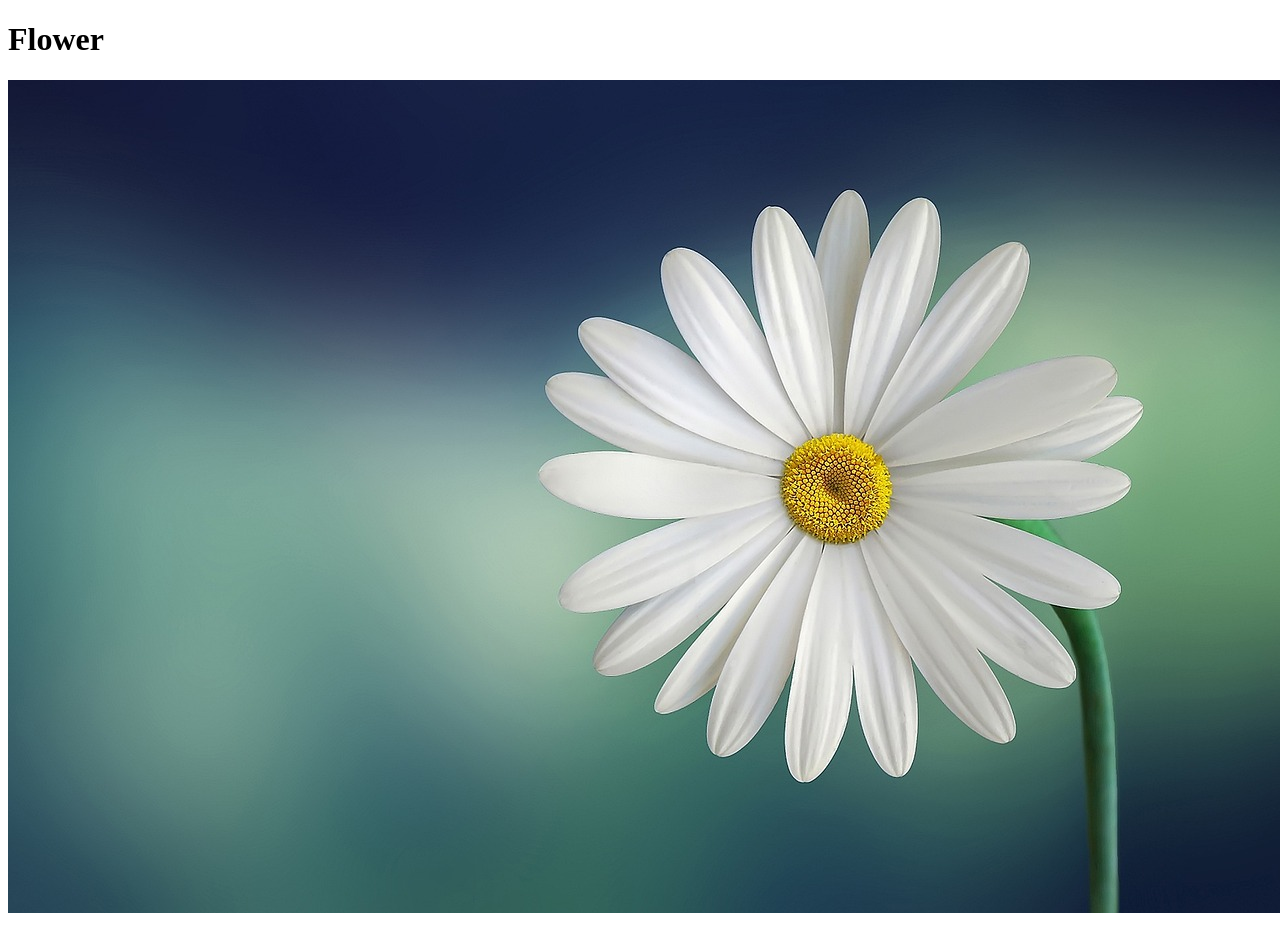
==== index.html @ d419a635 "first commit flower in html" ====
<!DOCTYPE html>
<html lang="en">

<head>
    <meta charset="UTF-8">
    <meta name="viewport" content="width=device-width, initial-scale=1.0">
    <title>Document</title>
</head>

<body>
    <h1>Flower</h1>
    <img src="./images/image.png" alt="flower">
</body>

</html>
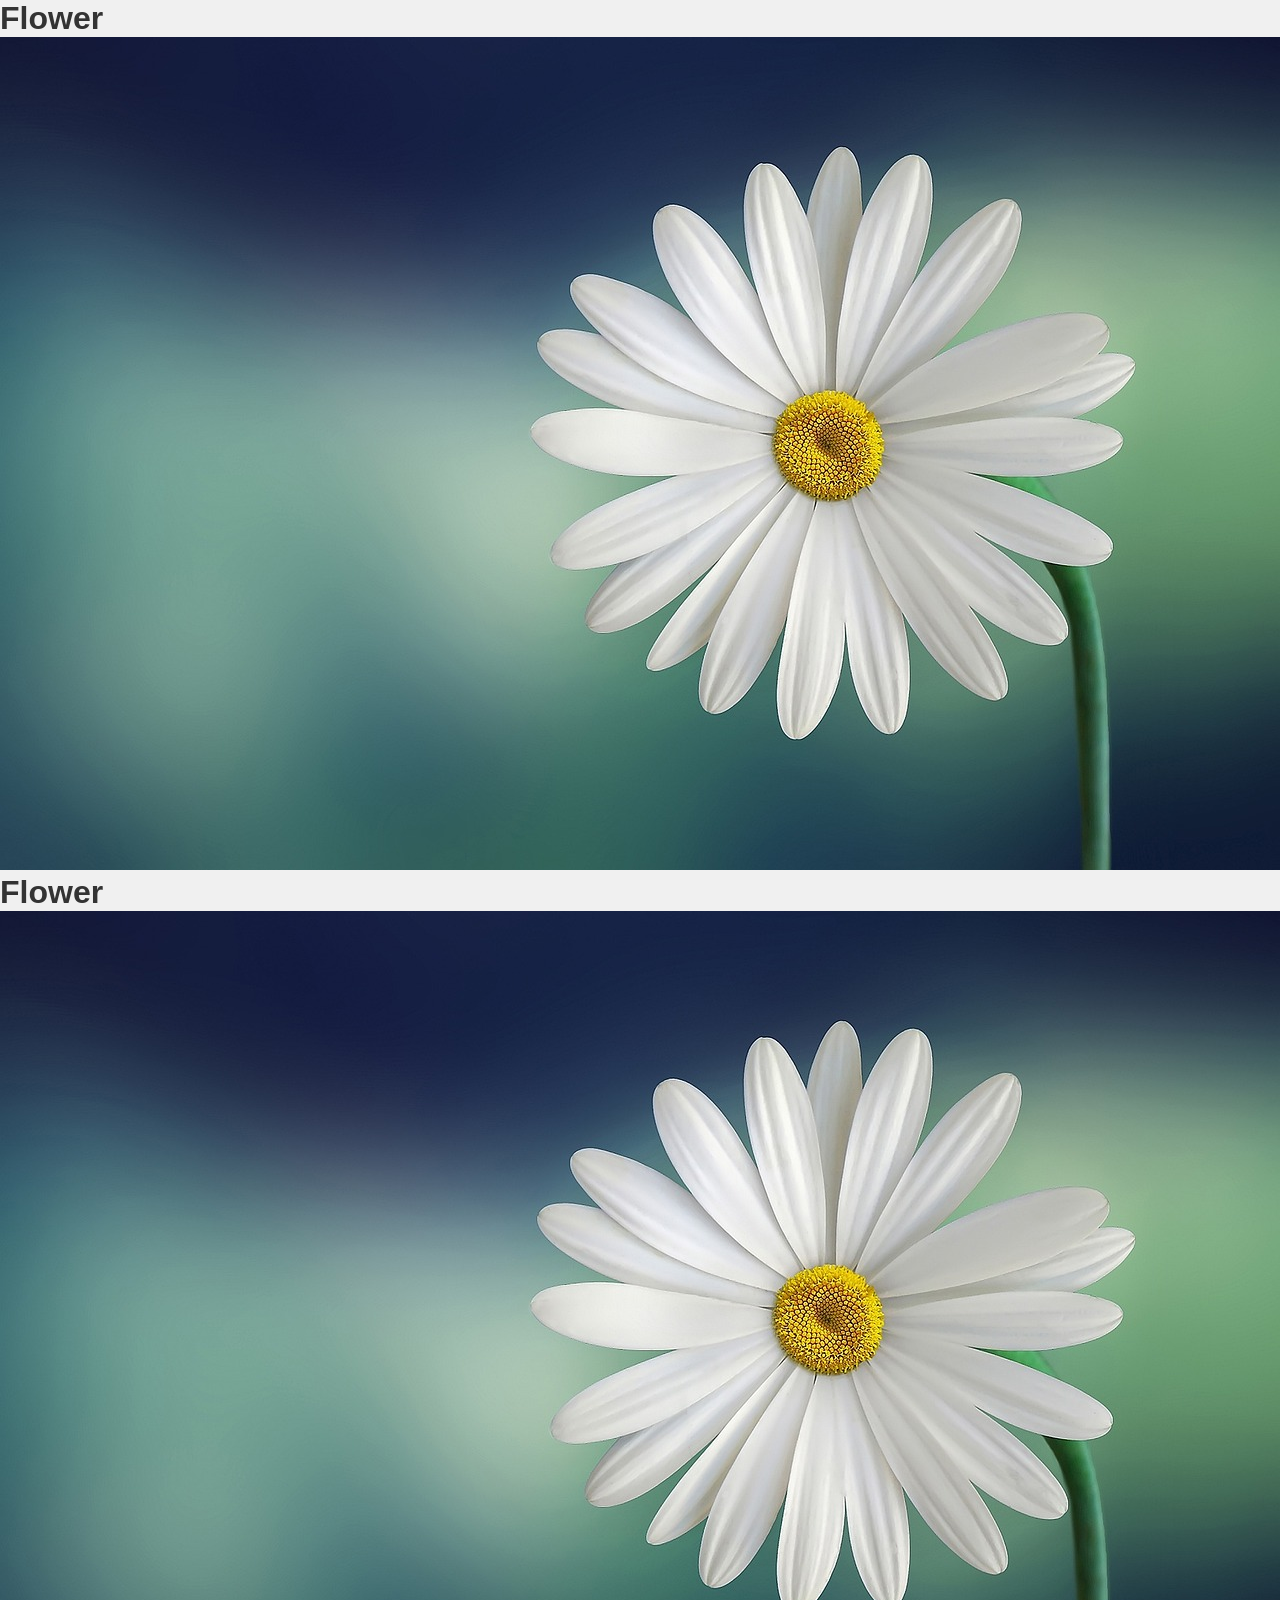
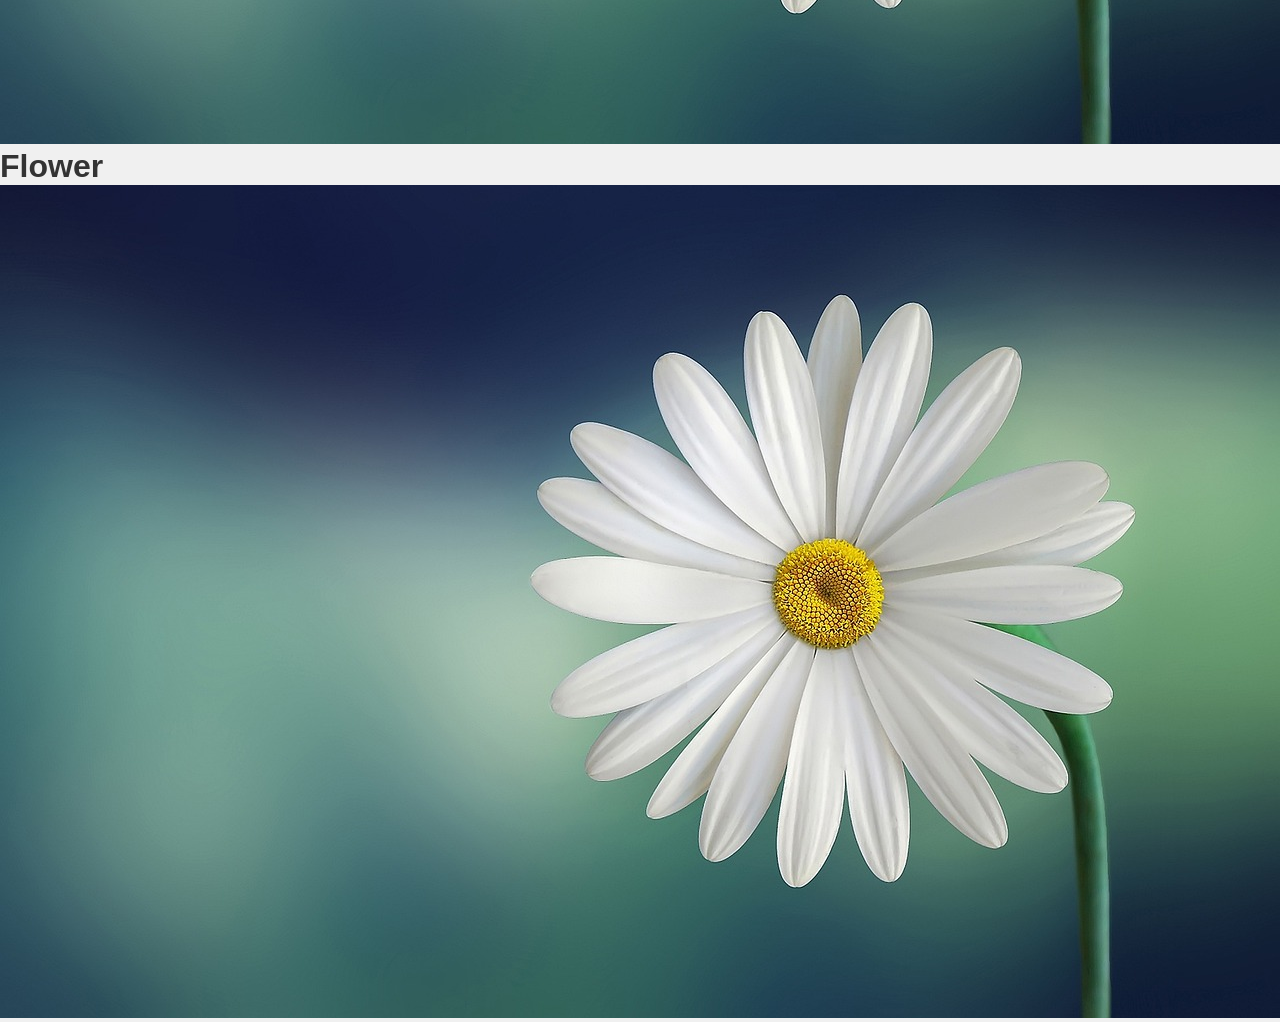
==== commit c01c048f: "added 2 img flower" ====
--- a/index.html
+++ b/index.html
@@ -5,11 +5,18 @@
     <meta charset="UTF-8">
     <meta name="viewport" content="width=device-width, initial-scale=1.0">
     <title>Document</title>
+    <link rel="stylesheet" href="./style.css">
 </head>
 
 <body>
     <h1>Flower</h1>
     <img src="./images/image.png" alt="flower">
+    
+    <h1>Flower</h1>
+    <img src="./images/image.png" alt="flower">
+    
+    <h1>Flower</h1>
+    <img src="./images/image.png" alt="flower">
 </body>
 
 </html>
--- a/style.css
+++ b/style.css
@@ -0,0 +1,9 @@
+* {
+    margin: 0;
+}
+
+body {
+    font-family: 'Segoe UI', Tahoma, Geneva, Verdana, sans-serif;
+    background-color: #f0f0f0;
+    color: #333;
+}
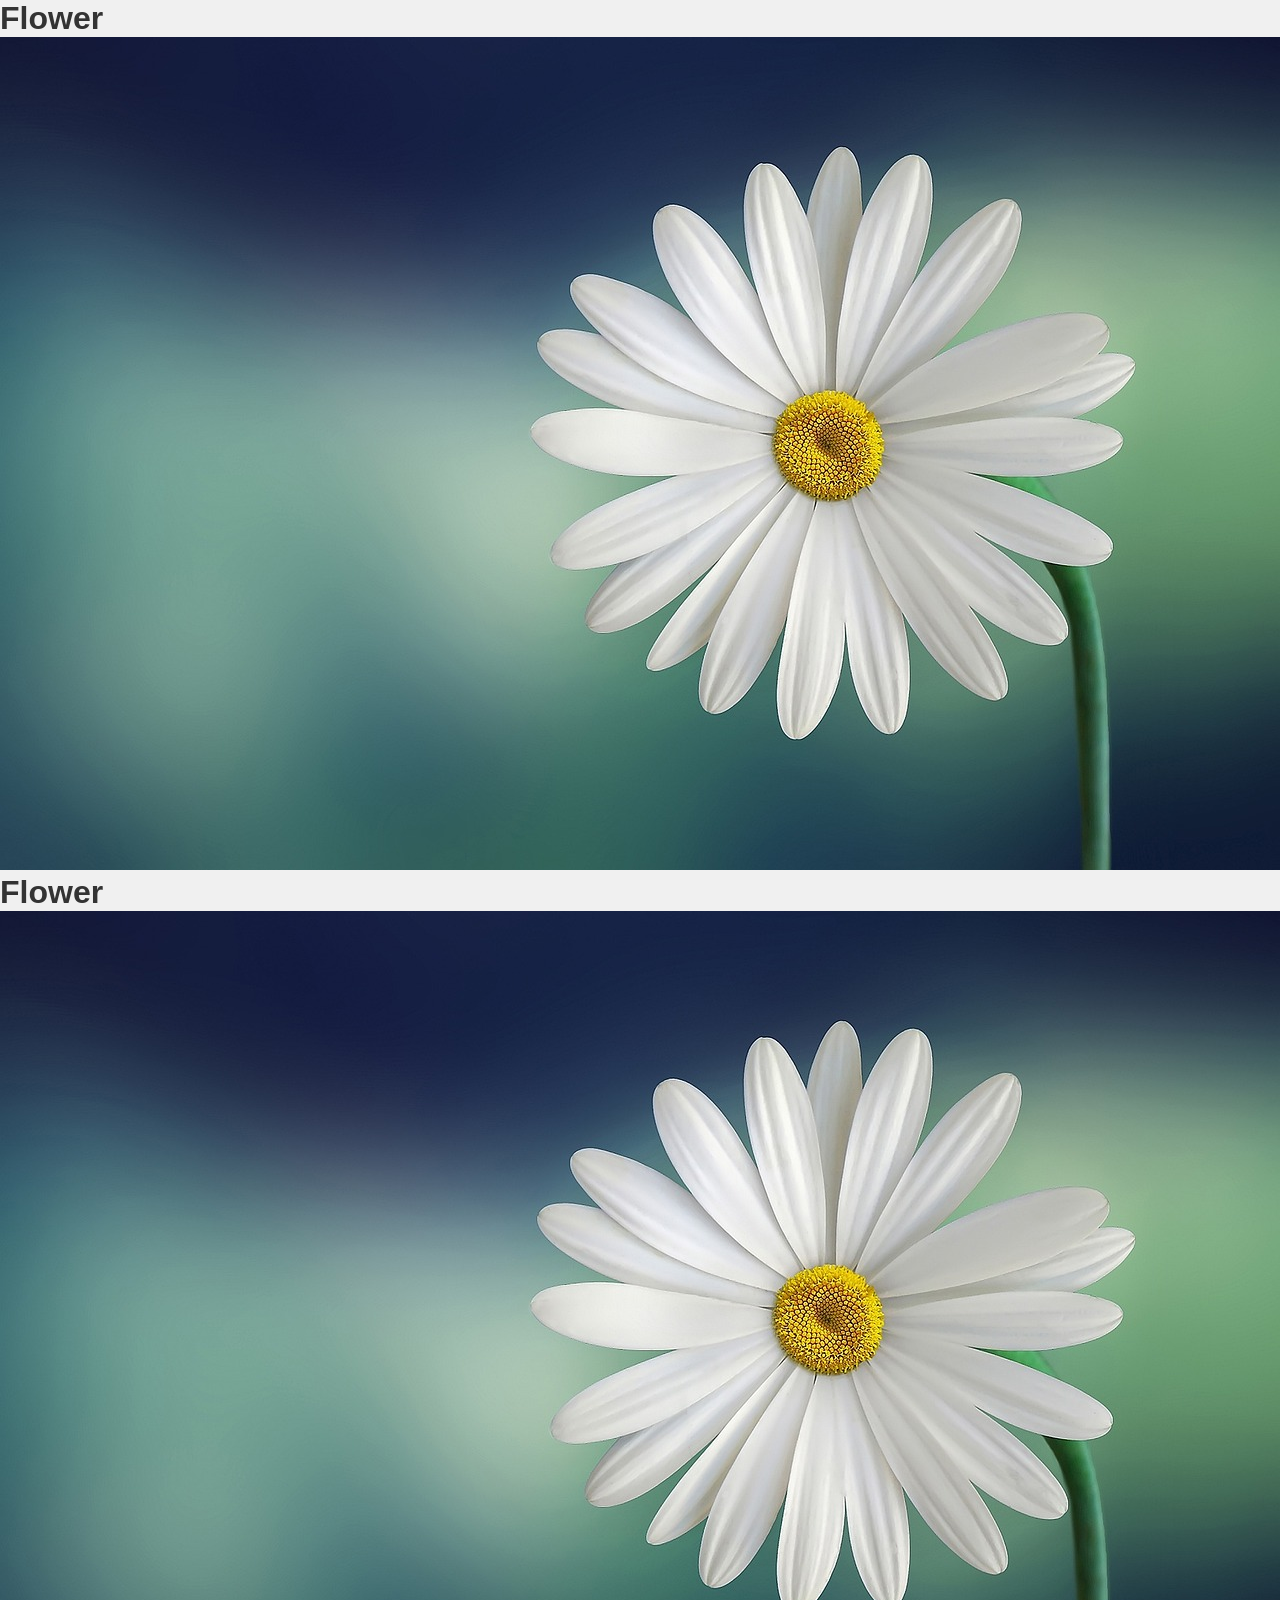
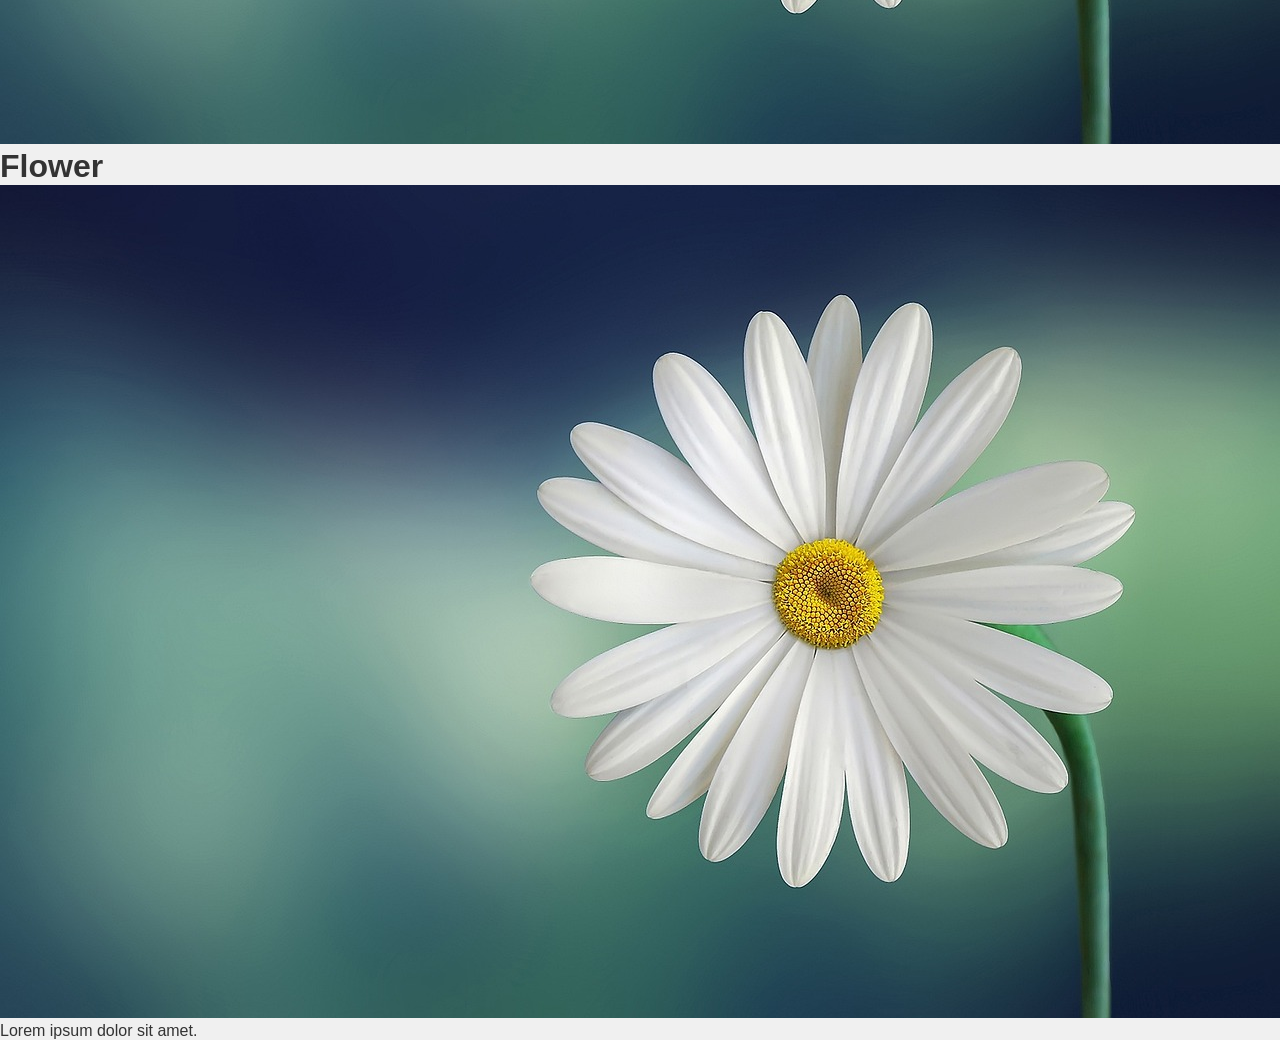
==== commit 7800122e: "added lorem" ====
--- a/index.html
+++ b/index.html
@@ -17,6 +17,8 @@
     
     <h1>Flower</h1>
     <img src="./images/image.png" alt="flower">
+
+    <p>Lorem ipsum dolor sit amet.</p>
 </body>
 
 </html>
